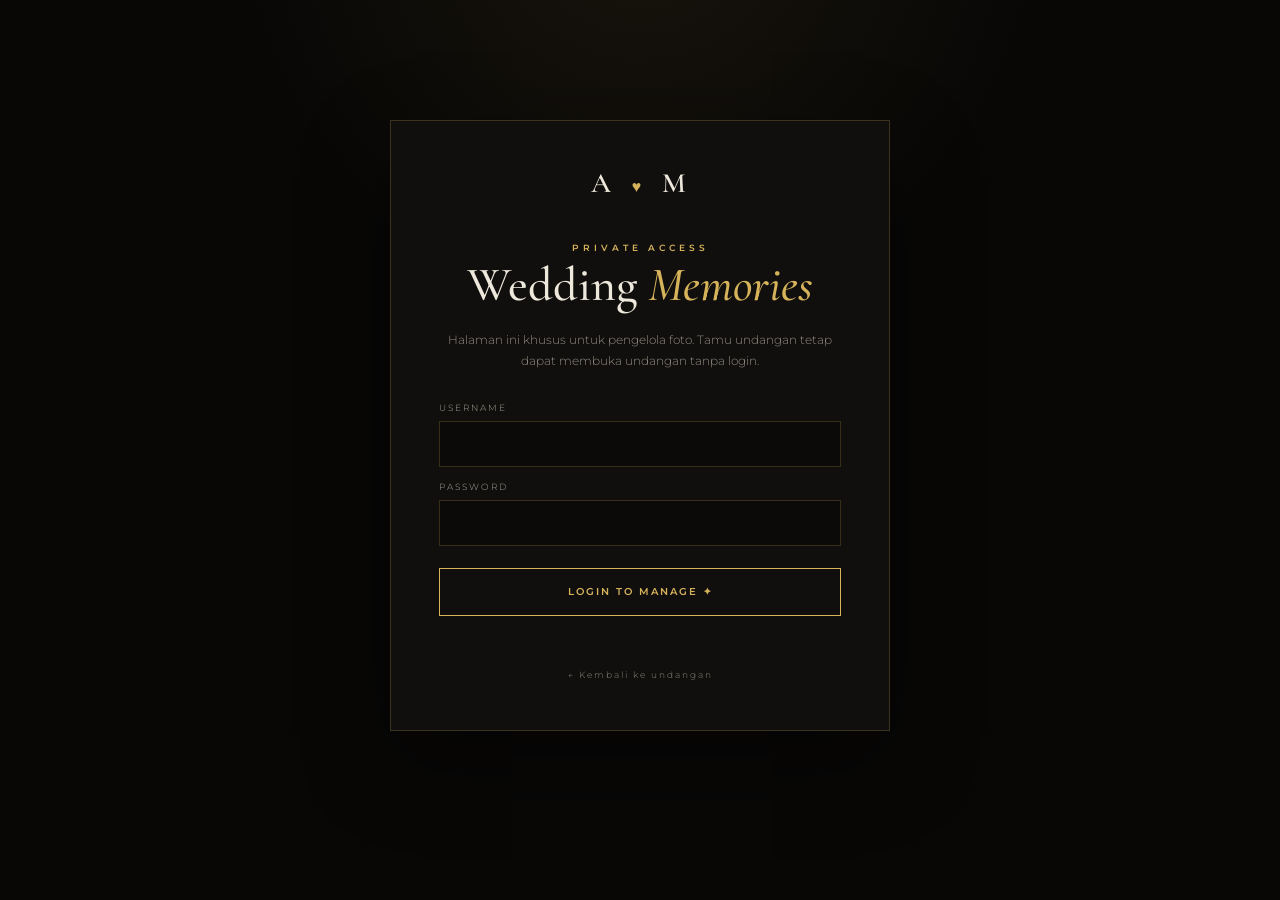
==== manage/index.html @ f52ac004 "Add files via upload" ====
<!doctype html>
<html lang="id">
<head>
  <meta charset="utf-8">
  <meta name="viewport" content="width=device-width,initial-scale=1,viewport-fit=cover">
  <meta name="theme-color" content="#090807">
  <title>Wedding Memories · Manage</title>
  <link rel="preconnect" href="https://fonts.googleapis.com">
  <link rel="preconnect" href="https://fonts.gstatic.com" crossorigin>
  <link href="https://fonts.googleapis.com/css2?family=Cormorant+Garamond:wght@400;500;600;700&family=Montserrat:wght@300;400;500;600;700&display=swap" rel="stylesheet">
  <link rel="stylesheet" href="../assets/css/style.css">
  <link rel="stylesheet" href="../assets/css/manage.css">
</head>
<body class="manage-page">
  <main class="manage-shell">
    <section id="loginView" class="manage-panel login-panel">
      <div class="manage-mark">A <span>♥</span> M</div>
      <p class="eyebrow">PRIVATE ACCESS</p>
      <h1>Wedding <em>Memories</em></h1>
      <p class="manage-copy">Halaman ini khusus untuk pengelola foto. Tamu undangan tetap dapat membuka undangan tanpa login.</p>
      <form id="loginForm" class="manage-form">
        <label>Username<input name="username" autocomplete="username" required></label>
        <label>Password<input name="password" type="password" autocomplete="current-password" required></label>
        <button class="lux-btn" type="submit">LOGIN TO MANAGE ✦</button>
        <p id="loginError" class="manage-error" aria-live="polite"></p>
      </form>
      <a class="back-link" href="/">← Kembali ke undangan</a>
    </section>

    <section id="dashboardView" class="manage-dashboard" hidden>
      <header class="manage-topbar">
        <div>
          <p class="eyebrow">PRIVATE ACCESS</p>
          <h1>Manage <em>Memories</em></h1>
        </div>
        <div class="top-actions">
          <a class="ghost-btn" href="/">VIEW INVITATION</a>
          <button id="logoutBtn" class="ghost-btn" type="button">LOGOUT</button>
        </div>
      </header>

      <div class="manage-note">Upload di sini hanya dapat dilakukan setelah login. Setiap slot menyimpan satu foto; upload baru akan menggantikan foto lama pada slot tersebut.</div>

      <section>
        <div class="manage-section-head"><p class="eyebrow">THE COUPLE</p><h2>Couple <em>Portraits</em></h2></div>
        <div class="manage-grid couple-manage-grid">
          <article class="manage-card" data-slot="groom"><div class="manage-photo"><img alt="Groom"><div class="manage-placeholder">GROOM</div></div><div class="manage-card-foot"><div><span>THE GROOM</span><h3>VINSENSIUS ANYAN</h3></div><label class="manage-upload">UPLOAD FOTO<input type="file" accept="image/jpeg,image/png,image/webp" hidden></label></div><button class="delete-btn" type="button">REMOVE</button><div class="card-status" aria-live="polite"></div></article>
          <article class="manage-card" data-slot="bride"><div class="manage-photo"><img alt="Bride"><div class="manage-placeholder">BRIDE</div></div><div class="manage-card-foot"><div><span>THE BRIDE</span><h3>MELANIA MELA</h3></div><label class="manage-upload">UPLOAD FOTO<input type="file" accept="image/jpeg,image/png,image/webp" hidden></label></div><button class="delete-btn" type="button">REMOVE</button><div class="card-status" aria-live="polite"></div></article>
        </div>
      </section>

      <section>
        <div class="manage-section-head"><p class="eyebrow">MEMORIES</p><h2>Wedding <em>Gallery</em></h2></div>
        <div class="manage-grid gallery-manage-grid">
          <article class="manage-card" data-slot="photo01"><div class="manage-photo"><img alt="Wedding memory 01"><div class="manage-placeholder">01</div></div><div class="manage-card-foot"><div><span>MEMORY 01</span><h3>PHOTO 01</h3></div><label class="manage-upload">UPLOAD FOTO<input type="file" accept="image/jpeg,image/png,image/webp" hidden></label></div><button class="delete-btn" type="button">REMOVE</button><div class="card-status"></div></article>
          <article class="manage-card" data-slot="photo02"><div class="manage-photo"><img alt="Wedding memory 02"><div class="manage-placeholder">02</div></div><div class="manage-card-foot"><div><span>MEMORY 02</span><h3>PHOTO 02</h3></div><label class="manage-upload">UPLOAD FOTO<input type="file" accept="image/jpeg,image/png,image/webp" hidden></label></div><button class="delete-btn" type="button">REMOVE</button><div class="card-status"></div></article>
          <article class="manage-card" data-slot="photo03"><div class="manage-photo"><img alt="Wedding memory 03"><div class="manage-placeholder">03</div></div><div class="manage-card-foot"><div><span>MEMORY 03</span><h3>PHOTO 03</h3></div><label class="manage-upload">UPLOAD FOTO<input type="file" accept="image/jpeg,image/png,image/webp" hidden></label></div><button class="delete-btn" type="button">REMOVE</button><div class="card-status"></div></article>
          <article class="manage-card" data-slot="photo04"><div class="manage-photo"><img alt="Wedding memory 04"><div class="manage-placeholder">04</div></div><div class="manage-card-foot"><div><span>MEMORY 04</span><h3>PHOTO 04</h3></div><label class="manage-upload">UPLOAD FOTO<input type="file" accept="image/jpeg,image/png,image/webp" hidden></label></div><button class="delete-btn" type="button">REMOVE</button><div class="card-status"></div></article>
          <article class="manage-card" data-slot="photo05"><div class="manage-photo"><img alt="Wedding memory 05"><div class="manage-placeholder">05</div></div><div class="manage-card-foot"><div><span>MEMORY 05</span><h3>PHOTO 05</h3></div><label class="manage-upload">UPLOAD FOTO<input type="file" accept="image/jpeg,image/png,image/webp" hidden></label></div><button class="delete-btn" type="button">REMOVE</button><div class="card-status"></div></article>
          <article class="manage-card" data-slot="photo06"><div class="manage-photo"><img alt="Wedding memory 06"><div class="manage-placeholder">06</div></div><div class="manage-card-foot"><div><span>MEMORY 06</span><h3>PHOTO 06</h3></div><label class="manage-upload">UPLOAD FOTO<input type="file" accept="image/jpeg,image/png,image/webp" hidden></label></div><button class="delete-btn" type="button">REMOVE</button><div class="card-status"></div></article>
        </div>
      </section>
    </section>
  </main>
  <div id="manageToast" class="toast"></div>
  <script src="../assets/js/manage.js"></script>
</body>
</html>
---- assets/css/style.css ----
:root{--bg:#090807;--bg2:#11100d;--text:#f4efe5;--muted:#a7a096;--gold:#d7b35a;--gold2:#8d6c2b;--line:rgba(215,179,90,.28);--max:1180px;--serif:'Cormorant Garamond',Georgia,serif;--sans:'Montserrat',Arial,sans-serif}
*{box-sizing:border-box}html{scroll-behavior:smooth}body{margin:0;background:var(--bg);color:var(--text);font-family:var(--sans);font-weight:300;overflow-x:hidden}body.locked{overflow:hidden}a{color:inherit;text-decoration:none}button,input,select,textarea{font:inherit}button{cursor:pointer}.container{width:min(var(--max),calc(100% - 48px));margin:auto}.section{position:relative;padding:120px 0}.eyebrow,.role{letter-spacing:4px;font-size:10px;color:var(--gold);font-weight:600}.section-head{text-align:center;max-width:760px;margin:0 auto 65px}.section-head h2{font:500 clamp(44px,6vw,76px)/.9 var(--serif);margin:15px 0 20px}.section-head h2 em,.hero h2 em,.closing h2 em{color:var(--gold);font-style:italic}.section-head p{color:var(--muted);line-height:1.8}.gold-line{width:70px;height:1px;background:linear-gradient(90deg,transparent,var(--gold),transparent);margin:20px auto}.loader{position:fixed;inset:0;background:#070605;z-index:1000;display:grid;place-items:center;align-content:center;gap:18px;color:var(--gold);font-size:9px;letter-spacing:3px;transition:.7s}.loader.hide{opacity:0;visibility:hidden}.loader-ring{width:38px;height:38px;border:1px solid var(--gold2);border-top-color:var(--gold);border-radius:50%;animation:spin 1s linear infinite}@keyframes spin{to{transform:rotate(360deg)}}
.cover{position:fixed;inset:0;z-index:900;display:grid;place-items:center;text-align:center;background:radial-gradient(circle at 50% 40%,#252015 0,#0b0907 48%,#050403 100%);transition:1s cubic-bezier(.77,0,.18,1);overflow:hidden}.cover.open{transform:translateY(-100%);visibility:hidden}.cover-content{width:min(900px,90%);position:relative;z-index:2}.cover h1{font:500 clamp(48px,8vw,100px)/.85 var(--serif);margin:20px 0}.cover h1 i{font-weight:400;color:var(--gold);font-size:.7em}.cover-date{letter-spacing:7px;color:var(--gold);font-size:12px}.invite{color:#aaa39a;line-height:1.9;font-size:12px;margin:28px 0 35px}.stars{position:absolute;inset:0;opacity:.4;background-image:radial-gradient(#d7b35a 1px,transparent 1px);background-size:90px 90px;animation:drift 25s linear infinite}.orbit{position:absolute;width:65vw;height:25vw;border:1px solid rgba(215,179,90,.13);border-radius:50%;transform:rotate(-18deg)}.orbit-a{top:8%;left:20%}.orbit-b{bottom:8%;right:20%;transform:rotate(30deg)}@keyframes drift{to{background-position:180px 180px}}
.lux-btn{display:inline-flex;align-items:center;justify-content:center;gap:16px;min-height:48px;padding:0 28px;border:1px solid var(--gold);background:transparent;color:var(--gold);letter-spacing:2px;font-size:10px;font-weight:600;transition:.35s}.lux-btn:hover{background:var(--gold);color:#0a0805;box-shadow:0 10px 35px rgba(215,179,90,.18)}.lux-btn.small{margin-top:25px}.music-btn{position:fixed;right:25px;bottom:25px;z-index:100;border:1px solid var(--line);background:rgba(10,8,6,.85);backdrop-filter:blur(10px);color:var(--gold);width:46px;height:46px;border-radius:50%}.music-btn span{display:block;width:14px;height:1px;background:var(--gold);margin:2px auto;transform:rotate(-35deg)}
.nav{position:fixed;top:0;left:0;right:0;height:76px;z-index:80;display:flex;align-items:center;justify-content:space-between;padding:0 42px;background:linear-gradient(rgba(5,4,3,.9),transparent);transition:.3s}.nav.scrolled{background:rgba(8,7,5,.92);backdrop-filter:blur(14px)}.brand{font:600 25px var(--serif);letter-spacing:2px}.brand span{color:var(--gold);font-size:15px}.nav nav{display:flex;gap:30px}.nav nav a{font-size:9px;letter-spacing:2px;color:#d1cbc1}.nav nav a:hover{color:var(--gold)}.menu-btn{display:none;background:none;border:0;width:38px;padding:5px}.menu-btn span{height:1px;background:var(--gold);display:block;margin:6px 0}
.hero{min-height:100vh;display:grid;place-items:center;text-align:center;background:linear-gradient(180deg,rgba(5,4,3,.15),var(--bg)),url('../images/cover.jpg') center/cover no-repeat}.hero-overlay{position:absolute;inset:0;background:radial-gradient(circle at center,transparent 10%,rgba(5,4,3,.78) 90%)}.hero-content{position:relative;z-index:2}.hero h2{font:500 clamp(58px,9vw,118px)/.8 var(--serif);margin:18px 0}.hero p:not(.eyebrow){color:#bdb5a9;font-size:12px;letter-spacing:1px}
.couple{background:linear-gradient(180deg,var(--bg),#0c0b09)}.couple-grid{display:grid;grid-template-columns:1fr 80px 1fr;align-items:center;max-width:900px;margin:auto;text-align:center}.portrait{position:relative;width:min(330px,100%);aspect-ratio:4/5;margin:0 auto 25px;overflow:hidden;border:1px solid var(--line);background:linear-gradient(135deg,#17140f,#080706)}.portrait img{position:relative;z-index:1;width:100%;height:100%;object-fit:cover;display:block}.portrait.empty img{display:none}.portrait-empty{position:absolute;inset:0;z-index:0;display:grid;place-items:center;color:#6d665d;letter-spacing:4px;font-size:10px}.portrait:not(.empty) .portrait-empty{display:none}.portrait-upload{position:absolute;left:50%;bottom:18px;z-index:4;transform:translate(-50%,10px);min-width:145px;padding:10px 16px;display:flex;align-items:center;justify-content:center;gap:8px;border:1px solid rgba(215,179,90,.75);background:rgba(7,6,4,.88);backdrop-filter:blur(10px);color:var(--gold);font-size:9px;letter-spacing:2px;font-weight:600;cursor:pointer;opacity:0;transition:.3s ease}.uploadable-portrait:hover .portrait-upload,.portrait-upload:focus{opacity:1;transform:translate(-50%,0)}.portrait-upload-icon{font:20px var(--serif);line-height:1}.portrait-loading{position:absolute;inset:0;z-index:5;display:none;place-items:center;background:rgba(5,4,3,.62);backdrop-filter:blur(4px);color:var(--gold);font-size:9px;letter-spacing:3px}.portrait.is-uploading .portrait-loading{display:grid}.person h3{font:600 32px var(--serif);letter-spacing:2px;margin:8px 0}.person p:last-child{font-size:11px;color:var(--muted);line-height:1.8}.amp{font:italic 58px var(--serif);color:var(--gold)}
.story{background:#0d0c0a}.timeline{max-width:900px;margin:auto;display:grid;grid-template-columns:repeat(3,1fr);gap:22px}.story-card{padding:34px;border:1px solid rgba(255,255,255,.08);background:rgba(255,255,255,.015)}.story-card span{font:500 42px var(--serif);color:var(--gold)}.story-card h3{font-size:11px;letter-spacing:3px;margin:20px 0}.story-card p{font-size:11px;line-height:2;color:var(--muted)}
.event{background:radial-gradient(circle at 50% 0,#1b160e 0,transparent 35%),#090807}.event-grid{display:grid;grid-template-columns:1fr 1fr;max-width:900px;margin:auto}.event-card{text-align:center;padding:55px 30px;border:1px solid rgba(215,179,90,.18)}.event-card.featured{background:linear-gradient(145deg,rgba(215,179,90,.1),transparent)}.event-icon{color:var(--gold);font-size:25px}.event-card h3{font:600 32px var(--serif);margin:12px}.event-card strong{font-size:9px;letter-spacing:2px}.event-card p{color:var(--muted);font-size:11px;line-height:1.8}.text-link{display:inline-block;margin-top:12px;color:var(--gold);font-size:9px;letter-spacing:2px;border-bottom:1px solid var(--gold)}.countdown{display:flex;justify-content:center;align-items:center;gap:25px;margin-top:70px}.countdown div{text-align:center;min-width:80px}.countdown b{display:block;font:500 44px var(--serif);color:var(--gold)}.countdown span{font-size:8px;letter-spacing:2px;color:var(--muted)}.countdown i{color:var(--gold2);font-style:normal}
.gallery{background:#0d0c0a}.gallery-grid{display:grid;grid-template-columns:repeat(3,1fr);grid-auto-rows:260px;gap:14px}.photo{overflow:hidden;background:#17130e;border:1px solid rgba(255,255,255,.05)}.photo:nth-child(1),.photo:nth-child(4){grid-row:span 2}.photo img{width:100%;height:100%;object-fit:cover;display:block;transition:1s}.photo img:hover{transform:scale(1.06)}.photo img[src$="photo01.jpg"],.photo img[src$="photo02.jpg"],.photo img[src$="photo03.jpg"],.photo img[src$="photo04.jpg"],.photo img[src$="photo05.jpg"],.photo img[src$="photo06.jpg"]{background:linear-gradient(135deg,#17130e,#0b0907)}.upload-box{margin:40px auto 0;text-align:center}.upload-button{width:min(500px,100%);min-height:145px;margin:auto;display:flex;flex-direction:column;align-items:center;justify-content:center;gap:8px;border:1px dashed rgba(215,179,90,.5);color:var(--gold);cursor:pointer;transition:.3s}.upload-button:hover{background:rgba(215,179,90,.05);border-color:var(--gold)}.upload-icon{font:300 35px var(--serif)}.upload-button span:not(.upload-icon){font-size:10px;font-weight:600;letter-spacing:2px}.upload-button small{font-size:9px;color:#777067}.upload-status{min-height:25px;margin-top:14px;color:var(--muted);font-size:10px}.upload-preview{position:relative}.upload-preview img{width:100%;height:100%;object-fit:cover}
.quote{background:#080705;text-align:center}.quote-inner{max-width:850px}.quote-inner>span{font:100px/0.5 var(--serif);color:var(--gold)}blockquote{font:400 clamp(27px,4vw,44px)/1.25 var(--serif);margin:25px 0}.quote small{color:var(--gold);letter-spacing:2px;font-size:9px}
.rsvp{background:#0d0c0a}.rsvp-form{max-width:650px;margin:auto;display:grid;grid-template-columns:1fr 1fr;gap:18px}.rsvp-form label{display:grid;gap:8px;color:var(--gold);font-size:9px;letter-spacing:2px}.rsvp-form label:nth-child(4),.rsvp-form button{grid-column:1/-1}.rsvp-form input,.rsvp-form select,.rsvp-form textarea{width:100%;background:#12100d;border:1px solid rgba(255,255,255,.1);color:var(--text);padding:15px;outline:0;font-size:12px}.rsvp-form input:focus,.rsvp-form select:focus,.rsvp-form textarea:focus{border-color:var(--gold)}.rsvp-form textarea{resize:vertical}.thanks{display:none;text-align:center;color:var(--gold);margin:30px}.thanks.show{display:block}
.gift-card{max-width:650px;margin:auto;border:1px solid var(--line);padding:35px;display:flex;justify-content:space-between;align-items:center;background:linear-gradient(135deg,rgba(215,179,90,.08),transparent)}.gift-card span{font-size:8px;letter-spacing:3px;color:var(--gold)}.gift-card h3{font:600 30px var(--serif);margin:10px 0}.gift-card p{font:500 22px var(--sans);letter-spacing:2px;margin:5px 0}.gift-card b{font-size:9px;letter-spacing:2px;color:var(--muted)}.copy-btn{border:1px solid var(--gold);background:transparent;color:var(--gold);padding:12px 16px;font-size:9px;letter-spacing:1px}.closing{min-height:80vh;display:grid;place-items:center;text-align:center;background:radial-gradient(circle at center,#20180c 0,transparent 45%),#080705}.closing h2{font:500 clamp(60px,9vw,110px)/.8 var(--serif);margin:20px 0 35px}.closing h3{font:500 14px var(--serif);letter-spacing:4px;color:var(--gold)}footer{text-align:center;padding:25px;color:#625d55;font-size:8px;letter-spacing:2px;border-top:1px solid rgba(255,255,255,.05)}.toast{position:fixed;left:50%;bottom:30px;transform:translate(-50%,20px);background:#e5d9bd;color:#0b0906;padding:12px 20px;font-size:10px;letter-spacing:1px;opacity:0;pointer-events:none;transition:.3s;z-index:300}.toast.show{opacity:1;transform:translate(-50%,0)}.reveal{opacity:0;transform:translateY(25px);transition:opacity .8s,transform .8s}.reveal.visible{opacity:1;transform:none}
@media(max-width:800px){.container{width:min(100% - 30px,var(--max))}.section{padding:85px 0}.nav{height:65px;padding:0 18px}.menu-btn{display:block}.nav nav{position:absolute;top:65px;left:12px;right:12px;padding:15px;background:rgba(9,8,7,.97);border:1px solid var(--line);display:none;flex-direction:column;gap:0}.nav.open nav{display:flex}.nav nav a{padding:15px 10px;border-bottom:1px solid rgba(255,255,255,.06)}.couple-grid{grid-template-columns:1fr;gap:20px}.amp{order:2}.person:last-child{order:3}.timeline,.event-grid{grid-template-columns:1fr}.event-card{padding:38px 20px}.gallery-grid{grid-template-columns:repeat(2,1fr);grid-auto-rows:190px;gap:8px}.gallery-grid .photo:nth-child(1),.gallery-grid .photo:nth-child(4){grid-row:span 2}.countdown{gap:8px}.countdown div{min-width:54px}.countdown b{font-size:31px}.countdown i{font-size:12px}.rsvp-form{grid-template-columns:1fr}.rsvp-form label:nth-child(4),.rsvp-form button{grid-column:auto}.gift-card{padding:25px;gap:18px;align-items:flex-end}.gift-card p{font-size:17px}.copy-btn{white-space:nowrap}.cover h1{line-height:.9}.music-btn{right:16px;bottom:16px}}
@media(max-width:430px){.hero h2{font-size:54px}.section-head h2{font-size:48px}.portrait{max-width:290px}.portrait-upload{opacity:1;transform:translate(-50%,0);bottom:12px;min-width:138px;padding:9px 12px}.gallery-grid{grid-auto-rows:155px}.gift-card{display:block}.copy-btn{margin-top:20px}.countdown span{font-size:6px;letter-spacing:1px}.countdown b{font-size:27px}}
@media(prefers-reduced-motion:reduce){*{scroll-behavior:auto!important;animation:none!important;transition:none!important}.reveal{opacity:1;transform:none}}
---- assets/css/manage.css ----
:root { --gold:#d6b35b; --gold-soft:#ead9a9; --ink:#080706; --panel:#11100e; --line:rgba(214,179,91,.22); --muted:#928c82; }
* { box-sizing:border-box; }
body.manage-page { margin:0; min-height:100vh; background:radial-gradient(circle at 50% -10%,rgba(214,179,91,.08),transparent 35%),#080706; color:#eee8dc; font-family:Montserrat,Arial,sans-serif; }
.manage-shell { width:min(1180px,92%); margin:0 auto; padding:48px 0 70px; }
.manage-panel { width:min(500px,100%); margin:8vh auto 0; padding:48px; background:rgba(17,16,14,.9); border:1px solid var(--line); box-shadow:0 30px 80px rgba(0,0,0,.4); text-align:center; }
.manage-mark { font:600 28px/1 'Cormorant Garamond',serif; letter-spacing:3px; margin-bottom:45px; }
.manage-mark span { color:var(--gold); font-size:16px; margin:0 8px; }
.eyebrow { margin:0 0 10px; color:var(--gold); font-size:9px; letter-spacing:4px; font-weight:600; }
.manage-panel h1,.manage-topbar h1,.manage-section-head h2 { margin:0; font:500 48px/.95 'Cormorant Garamond',serif; }
em { color:var(--gold); font-style:italic; }
.manage-copy { max-width:390px; margin:20px auto 30px; color:var(--muted); font-size:12px; line-height:1.8; }
.manage-form { display:grid; gap:14px; text-align:left; }
.manage-form label { color:#aaa398; font-size:9px; letter-spacing:2px; text-transform:uppercase; }
.manage-form input { width:100%; margin-top:8px; padding:14px 15px; border:1px solid var(--line); outline:none; background:#0b0a09; color:#f5efe2; font:400 13px Montserrat,sans-serif; }
.manage-form input:focus { border-color:var(--gold); }
.manage-form .lux-btn { width:100%; margin-top:8px; }
.manage-error { min-height:15px; margin:0; color:#eaa8a8; font-size:10px; text-align:center; }
.back-link { display:inline-block; margin-top:24px; color:#8d877d; text-decoration:none; font-size:9px; letter-spacing:2px; }
.manage-dashboard { padding-top:8px; }
.manage-topbar { display:flex; justify-content:space-between; gap:30px; align-items:flex-end; margin-bottom:28px; padding-bottom:25px; border-bottom:1px solid rgba(255,255,255,.07); }
.manage-topbar h1 { font-size:58px; }
.top-actions { display:flex; gap:10px; flex-wrap:wrap; }
.ghost-btn,.delete-btn,.manage-upload { border:1px solid var(--line); background:transparent; color:#d8d0c2; padding:11px 14px; font:600 8px Montserrat,sans-serif; letter-spacing:1.7px; text-decoration:none; cursor:pointer; }
.ghost-btn:hover,.manage-upload:hover { border-color:var(--gold); color:var(--gold-soft); }
.manage-note { margin:0 0 50px; padding:14px 17px; border-left:2px solid var(--gold); background:rgba(214,179,91,.045); color:#9d978d; font-size:10px; line-height:1.7; }
.manage-dashboard section { margin-top:55px; }
.manage-section-head { margin-bottom:22px; }
.manage-section-head h2 { font-size:42px; }
.manage-grid { display:grid; gap:18px; }
.couple-manage-grid { grid-template-columns:repeat(2,1fr); }
.gallery-manage-grid { grid-template-columns:repeat(3,1fr); }
.manage-card { position:relative; background:var(--panel); border:1px solid rgba(255,255,255,.08); overflow:hidden; }
.manage-photo { aspect-ratio:1/1; position:relative; overflow:hidden; background:#0d0c0a; }
.manage-card[data-slot="groom"] .manage-photo,.manage-card[data-slot="bride"] .manage-photo { aspect-ratio:4/5; }
.manage-photo img { display:none; width:100%; height:100%; object-fit:cover; }
.manage-photo img.loaded { display:block; }
.manage-placeholder { position:absolute; inset:0; display:grid; place-items:center; color:#514c44; font:500 12px 'Cormorant Garamond',serif; letter-spacing:4px; }
.manage-card-foot { display:flex; align-items:center; justify-content:space-between; gap:15px; padding:17px; }
.manage-card-foot span { color:var(--gold); font-size:7px; letter-spacing:2.5px; }
.manage-card-foot h3 { margin:6px 0 0; font:500 22px 'Cormorant Garamond',serif; }
.delete-btn { margin:0 17px 14px; color:#817a70; padding:8px 10px; }
.delete-btn:hover { border-color:#b77b7b; color:#d79d9d; }
.card-status { min-height:25px; padding:0 17px 14px; color:#817a70; font-size:9px; }
.toast { position:fixed; left:50%; bottom:25px; transform:translate(-50%,20px); padding:12px 18px; background:#e7dcc1; color:#0b0907; font-size:9px; letter-spacing:1px; opacity:0; pointer-events:none; transition:.25s; z-index:20; }
.toast.show { opacity:1; transform:translate(-50%,0); }
@media(max-width:760px){
 .manage-shell{width:min(100% - 24px,680px);padding:24px 0 45px}.manage-panel{padding:34px 22px;margin-top:4vh}.manage-panel h1{font-size:43px}.manage-topbar{align-items:flex-start;flex-direction:column}.manage-topbar h1{font-size:47px}.top-actions{width:100%}.ghost-btn{flex:1;text-align:center}.couple-manage-grid,.gallery-manage-grid{grid-template-columns:repeat(2,1fr);gap:10px}.manage-card-foot{display:block;padding:12px}.manage-card-foot h3{font-size:18px}.manage-upload{display:block;margin-top:11px;text-align:center;width:100%}.delete-btn{margin:0 12px 8px}.card-status{padding:0 12px 11px;font-size:8px}.manage-note{margin-bottom:35px}
}
@media(max-width:430px){.gallery-manage-grid{grid-template-columns:1fr 1fr}.manage-section-head h2{font-size:36px}.manage-card-foot span{font-size:6px}.manage-card-foot h3{font-size:16px}.manage-upload{font-size:7px;padding:9px 6px}.manage-panel{padding:30px 18px}}
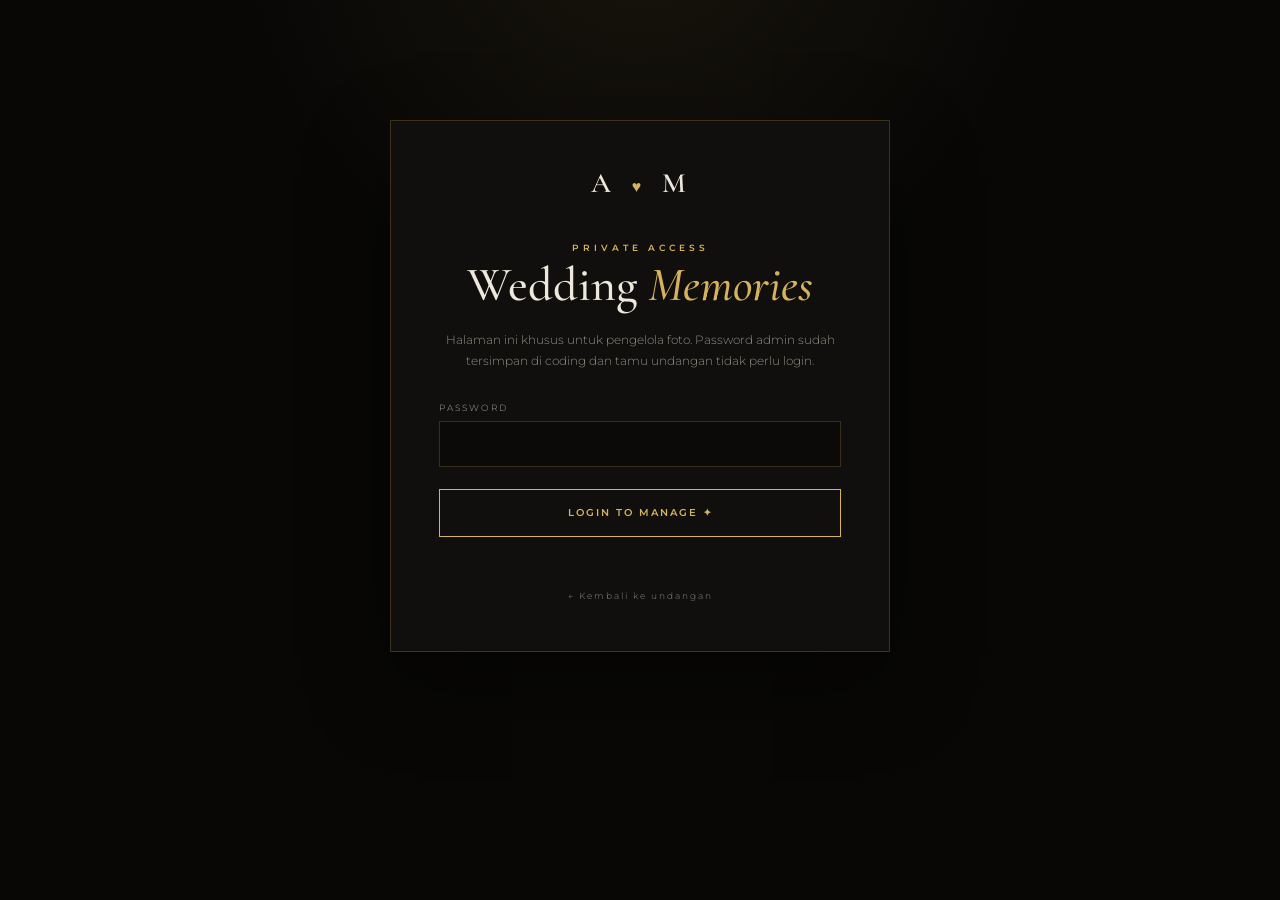
==== commit f6b5c614: "Add files via upload" ====
--- a/manage/index.html
+++ b/manage/index.html
@@ -17,9 +17,8 @@
       <div class="manage-mark">A <span>♥</span> M</div>
       <p class="eyebrow">PRIVATE ACCESS</p>
       <h1>Wedding <em>Memories</em></h1>
-      <p class="manage-copy">Halaman ini khusus untuk pengelola foto. Tamu undangan tetap dapat membuka undangan tanpa login.</p>
+      <p class="manage-copy">Halaman ini khusus untuk pengelola foto. Password admin sudah tersimpan di coding dan tamu undangan tidak perlu login.</p>
       <form id="loginForm" class="manage-form">
-        <label>Username<input name="username" autocomplete="username" required></label>
         <label>Password<input name="password" type="password" autocomplete="current-password" required></label>
         <button class="lux-btn" type="submit">LOGIN TO MANAGE ✦</button>
         <p id="loginError" class="manage-error" aria-live="polite"></p>
